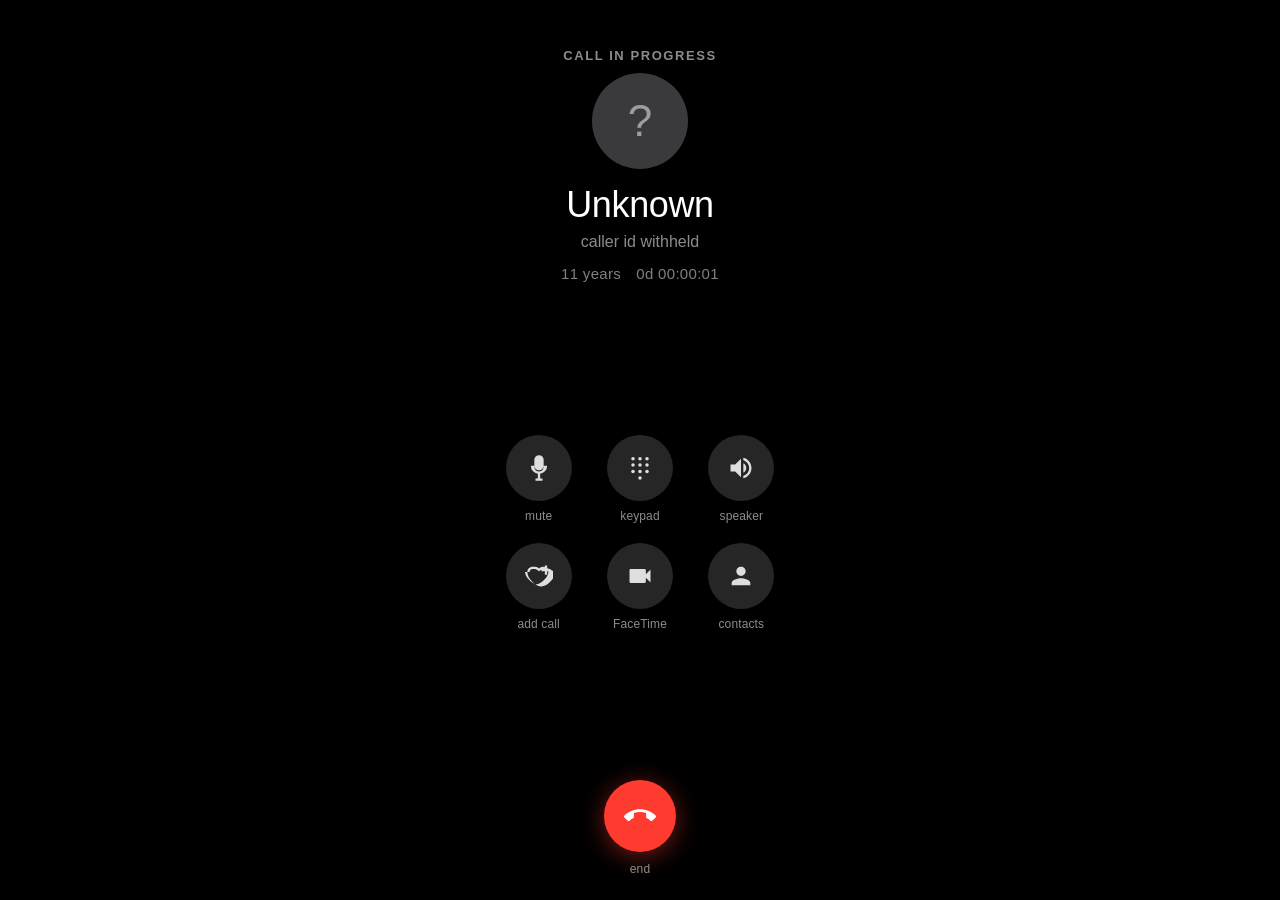
==== call/index.html @ 982d315a "add /call prop screen + /film showcase page Co-Authored-By: Claude Sonnet 4.6 <noreply@anthropic.com" ====
<!DOCTYPE html>
<html lang="en">
<head>
  <meta charset="UTF-8">
  <meta name="viewport" content="width=device-width, initial-scale=1.0, viewport-fit=cover">
  <meta name="apple-mobile-web-app-capable" content="yes">
  <meta name="apple-mobile-web-app-status-bar-style" content="black-translucent">
  <meta name="theme-color" content="#000000">
  <title>Call in Progress</title>
  <style>
    *, *::before, *::after { box-sizing: border-box; margin: 0; padding: 0; }

    :root {
      --btn-dim: rgba(255,255,255,0.15);
      --btn-label: rgba(255,255,255,0.55);
    }

    html, body {
      height: 100%;
      background: #000;
      color: #fff;
      font-family: -apple-system, BlinkMacSystemFont, "SF Pro Display", "Helvetica Neue", sans-serif;
      -webkit-font-smoothing: antialiased;
    }

    body {
      min-height: 100dvh;
      display: flex;
      flex-direction: column;
      align-items: center;
      justify-content: space-between;
      padding-top: max(env(safe-area-inset-top), 48px);
      padding-bottom: max(env(safe-area-inset-bottom), 24px);
      padding-left: env(safe-area-inset-left, 0px);
      padding-right: env(safe-area-inset-right, 0px);
      cursor: default;
      user-select: none;
      -webkit-user-select: none;
    }

    /* ── Caller block ── */
    .caller {
      display: flex;
      flex-direction: column;
      align-items: center;
      gap: 6px;
      text-align: center;
      padding: 0 24px;
    }

    .status-label {
      font-size: 13px;
      font-weight: 600;
      letter-spacing: 0.12em;
      text-transform: uppercase;
      color: rgba(255,255,255,0.55);
      margin-bottom: 4px;
      transition: color 0.4s;
    }

    .avatar {
      width: 96px;
      height: 96px;
      border-radius: 50%;
      background: #3a3a3c;
      display: flex;
      align-items: center;
      justify-content: center;
      font-size: 44px;
      font-weight: 300;
      color: rgba(255,255,255,0.5);
      margin-bottom: 10px;
      transition: opacity 0.4s;
    }

    .caller-name {
      font-size: 36px;
      font-weight: 300;
      letter-spacing: -0.01em;
      line-height: 1.1;
    }

    .caller-sub {
      font-size: 16px;
      color: rgba(255,255,255,0.55);
      font-weight: 400;
      margin-top: 2px;
    }

    .duration {
      font-size: 15px;
      color: rgba(255,255,255,0.5);
      font-variant-numeric: tabular-nums;
      font-feature-settings: "tnum";
      margin-top: 8px;
      letter-spacing: 0.02em;
      min-height: 22px;
    }

    /* ── Button grid ── */
    .btn-grid {
      display: grid;
      grid-template-columns: repeat(3, 1fr);
      gap: 20px 12px;
      width: 100%;
      max-width: 340px;
      padding: 0 24px;
      transition: opacity 0.4s;
    }

    .call-btn {
      display: flex;
      flex-direction: column;
      align-items: center;
      gap: 8px;
      background: none;
      border: none;
      color: inherit;
      cursor: default;
      -webkit-tap-highlight-color: transparent;
    }

    .call-btn .icon-wrap {
      width: 66px;
      height: 66px;
      border-radius: 50%;
      background: var(--btn-dim);
      display: flex;
      align-items: center;
      justify-content: center;
    }

    .call-btn svg {
      width: 28px;
      height: 28px;
      fill: #fff;
      opacity: 0.85;
    }

    .call-btn .btn-label {
      font-size: 12px;
      color: var(--btn-label);
      font-weight: 400;
      letter-spacing: 0.01em;
    }

    /* ── End/Answer button ── */
    .end-btn-wrap {
      display: flex;
      flex-direction: column;
      align-items: center;
      gap: 10px;
    }

    .end-btn {
      width: 72px;
      height: 72px;
      border-radius: 50%;
      background: #ff3b30;
      border: none;
      display: flex;
      align-items: center;
      justify-content: center;
      cursor: pointer;
      -webkit-tap-highlight-color: transparent;
      transition: background 0.35s, transform 0.1s;
      box-shadow: 0 4px 24px rgba(255, 59, 48, 0.45);
    }

    .end-btn:active { transform: scale(0.93); }

    .end-btn svg {
      width: 32px;
      height: 32px;
      fill: #fff;
    }

    .end-btn-label {
      font-size: 12px;
      color: var(--btn-label);
      letter-spacing: 0.01em;
    }

    /* ── Ended state ── */
    body.ended .avatar { opacity: 0.35; }
    body.ended .btn-grid { opacity: 0; pointer-events: none; }
    body.ended .end-btn { background: #34c759; box-shadow: 0 4px 24px rgba(52,199,89,0.45); }
  </style>
</head>
<body>

  <!-- Caller info -->
  <div class="caller">
    <div class="status-label" id="statusLabel">CALL IN PROGRESS</div>
    <div class="avatar">?</div>
    <div class="caller-name">Unknown</div>
    <div class="caller-sub">caller id withheld</div>
    <div class="duration" id="duration"></div>
  </div>

  <!-- Button grid -->
  <div class="btn-grid">

    <!-- Mute -->
    <button class="call-btn" tabindex="-1">
      <div class="icon-wrap">
        <svg viewBox="0 0 24 24" xmlns="http://www.w3.org/2000/svg">
          <path d="M12 1a4 4 0 0 1 4 4v6a4 4 0 0 1-8 0V5a4 4 0 0 1 4-4zm-6 9a6 6 0 0 0 12 0h-2a4 4 0 0 1-8 0H6zm5 6.93V21H9v2h6v-2h-2v-4.07A7 7 0 0 0 19 10h-2a5 5 0 0 1-10 0H5a7 7 0 0 0 6 6.93z"/>
        </svg>
      </div>
      <span class="btn-label">mute</span>
    </button>

    <!-- Keypad -->
    <button class="call-btn" tabindex="-1">
      <div class="icon-wrap">
        <svg viewBox="0 0 24 24" xmlns="http://www.w3.org/2000/svg">
          <circle cx="6" cy="4" r="1.5"/><circle cx="12" cy="4" r="1.5"/><circle cx="18" cy="4" r="1.5"/>
          <circle cx="6" cy="9.5" r="1.5"/><circle cx="12" cy="9.5" r="1.5"/><circle cx="18" cy="9.5" r="1.5"/>
          <circle cx="6" cy="15" r="1.5"/><circle cx="12" cy="15" r="1.5"/><circle cx="18" cy="15" r="1.5"/>
          <circle cx="12" cy="20.5" r="1.5"/>
        </svg>
      </div>
      <span class="btn-label">keypad</span>
    </button>

    <!-- Speaker -->
    <button class="call-btn" tabindex="-1">
      <div class="icon-wrap">
        <svg viewBox="0 0 24 24" xmlns="http://www.w3.org/2000/svg">
          <path d="M3 9v6h4l5 5V4L7 9H3zm13.5 3A4.5 4.5 0 0 0 14 7.97v8.05c1.48-.73 2.5-2.25 2.5-4.02zM14 3.23v2.06c2.89.86 5 3.54 5 6.71s-2.11 5.85-5 6.71v2.06c4.01-.91 7-4.49 7-8.77s-2.99-7.86-7-8.77z"/>
        </svg>
      </div>
      <span class="btn-label">speaker</span>
    </button>

    <!-- Add call -->
    <button class="call-btn" tabindex="-1">
      <div class="icon-wrap">
        <svg viewBox="0 0 24 24" xmlns="http://www.w3.org/2000/svg">
          <path d="M19 3h-2v3h-3v2h3v3h2V8h3V6h-3V3zM6.5 4C4 4 2 6 2 8.5c0 5.79 7.5 12.5 12 12.5s12-6.71 12-12.5C20 6 18 4 15.5 4c-.94 0-1.95.4-2.79 1.03l-.71.53-.71-.53C10.45 4.4 9.44 4 8.5 4H6.5zm-2.5 4.5C4 7.12 5.12 6 6.5 6h2c.5 0 1.09.22 1.68.63l1.82 1.36 1.82-1.36C14.41 6.22 15 6 15.5 6H17.5C18.88 6 20 7.12 20 8.5c0 4.5-6.5 10.5-10 10.5S0 13 0 8.5z"/>
        </svg>
      </div>
      <span class="btn-label">add call</span>
    </button>

    <!-- FaceTime -->
    <button class="call-btn" tabindex="-1">
      <div class="icon-wrap">
        <svg viewBox="0 0 24 24" xmlns="http://www.w3.org/2000/svg">
          <path d="M17 10.5V7c0-.55-.45-1-1-1H4c-.55 0-1 .45-1 1v10c0 .55.45 1 1 1h12c.55 0 1-.45 1-1v-3.5l4 4v-11l-4 4z"/>
        </svg>
      </div>
      <span class="btn-label">FaceTime</span>
    </button>

    <!-- Contacts -->
    <button class="call-btn" tabindex="-1">
      <div class="icon-wrap">
        <svg viewBox="0 0 24 24" xmlns="http://www.w3.org/2000/svg">
          <path d="M12 12c2.21 0 4-1.79 4-4s-1.79-4-4-4-4 1.79-4 4 1.79 4 4 4zm0 2c-2.67 0-8 1.34-8 4v2h16v-2c0-2.66-5.33-4-8-4z"/>
        </svg>
      </div>
      <span class="btn-label">contacts</span>
    </button>

  </div>

  <!-- End call -->
  <div class="end-btn-wrap">
    <button class="end-btn" id="endBtn" aria-label="End call">
      <!-- Phone hang-up icon -->
      <svg viewBox="0 0 24 24" xmlns="http://www.w3.org/2000/svg">
        <path d="M12 9c-1.6 0-3.15.25-4.6.72v3.1c0 .39-.23.74-.56.9-.98.49-1.87 1.12-2.66 1.85-.18.18-.43.28-.69.28-.27 0-.52-.11-.7-.29L.29 13.08a.99.99 0 0 1-.29-.7c0-.28.11-.53.29-.71C3.34 8.78 7.46 7 12 7s8.66 1.78 11.71 4.67c.18.18.29.43.29.71 0 .27-.11.52-.29.7l-2.5 2.48c-.18.18-.43.29-.7.29-.26 0-.51-.1-.69-.28a11.27 11.27 0 0 0-2.67-1.85.996.996 0 0 1-.56-.9v-3.1C15.15 9.25 13.6 9 12 9z"/>
      </svg>
    </button>
    <span class="end-btn-label" id="endLabel">end</span>
  </div>

<script>
  const BASE_SECONDS = Math.round(11 * 365.25 * 24 * 3600);
  const el = document.getElementById('duration');
  const statusLabel = document.getElementById('statusLabel');
  const endBtn = document.getElementById('endBtn');
  const endLabel = document.getElementById('endLabel');
  const body = document.body;

  let elapsed = 0;
  let timer = null;
  let ended = false;

  function pad(n) { return String(n).padStart(2, '0'); }

  function format(totalSec) {
    const years = 11;
    const remaining = totalSec - Math.round(11 * 365.25 * 24 * 3600);
    // remaining days from the 11-year mark
    const extraDays = Math.floor(remaining / 86400);
    const r = remaining % 86400;
    const h = Math.floor(r / 3600);
    const m = Math.floor((r % 3600) / 60);
    const s = r % 60;
    return `${years} years ${extraDays}d ${pad(h)}:${pad(m)}:${pad(s)}`;
  }

  function tick() {
    elapsed++;
    el.textContent = format(BASE_SECONDS + elapsed);
  }

  function startCall() {
    ended = false;
    elapsed = 0;
    body.classList.remove('ended');
    statusLabel.textContent = 'CALL IN PROGRESS';
    endLabel.textContent = 'end';
    el.textContent = format(BASE_SECONDS);
    timer = setInterval(tick, 1000);
  }

  function endCall() {
    ended = true;
    clearInterval(timer);
    timer = null;
    body.classList.add('ended');
    statusLabel.textContent = 'CALL ENDED';
    endLabel.textContent = 'call back';
    el.textContent = 'Duration: 11 years';
  }

  endBtn.addEventListener('click', function(e) {
    e.stopPropagation();
    if (!ended) endCall();
  });

  body.addEventListener('click', function() {
    if (ended) startCall();
  });

  // Prevent any default touch behaviors from interfering
  document.addEventListener('touchmove', function(e) { e.preventDefault(); }, { passive: false });

  startCall();
</script>
</body>
</html>
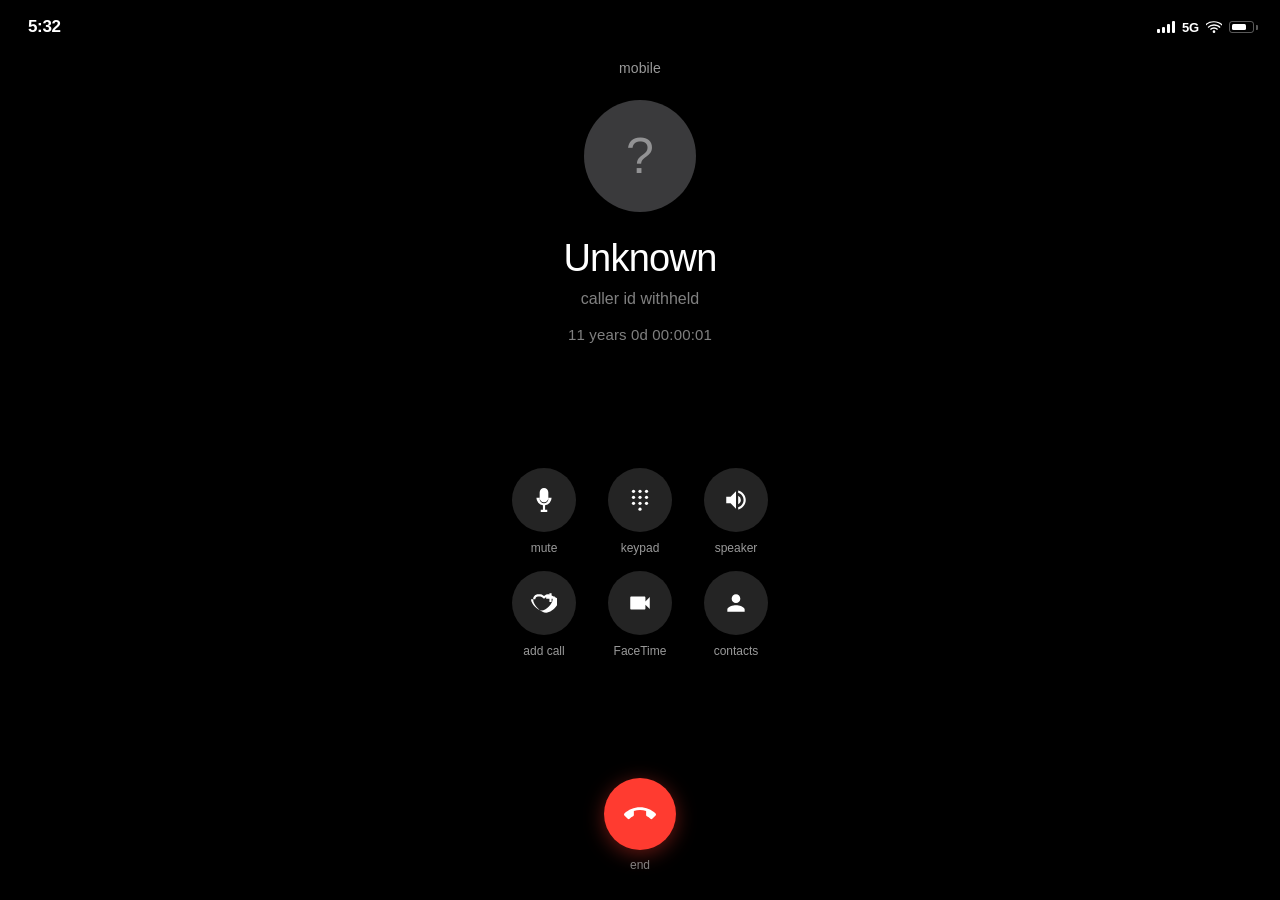
==== commit ac6bdefb: "call: add fake iOS status bar (time, signal, battery, 5G) Co-Authored-By: Claude Sonnet 4.6 <noreply" ====
--- a/call/index.html
+++ b/call/index.html
@@ -10,32 +10,131 @@
   <style>
     *, *::before, *::after { box-sizing: border-box; margin: 0; padding: 0; }
 
-    :root {
-      --btn-dim: rgba(255,255,255,0.15);
-      --btn-label: rgba(255,255,255,0.55);
-    }
-
     html, body {
       height: 100%;
       background: #000;
       color: #fff;
       font-family: -apple-system, BlinkMacSystemFont, "SF Pro Display", "Helvetica Neue", sans-serif;
       -webkit-font-smoothing: antialiased;
+      overflow: hidden;
     }
 
     body {
       min-height: 100dvh;
       display: flex;
       flex-direction: column;
+    }
+
+    /* ── Status bar ── */
+    .status-bar {
+      display: flex;
       align-items: center;
       justify-content: space-between;
-      padding-top: max(env(safe-area-inset-top), 48px);
-      padding-bottom: max(env(safe-area-inset-bottom), 24px);
-      padding-left: env(safe-area-inset-left, 0px);
-      padding-right: env(safe-area-inset-right, 0px);
-      cursor: default;
-      user-select: none;
-      -webkit-user-select: none;
+      padding-top: max(env(safe-area-inset-top), 14px);
+      padding-left: 28px;
+      padding-right: 22px;
+      padding-bottom: 0;
+      height: calc(max(env(safe-area-inset-top), 14px) + 26px);
+      flex-shrink: 0;
+      position: relative;
+      z-index: 10;
+    }
+
+    .sb-time {
+      font-size: 17px;
+      font-weight: 600;
+      letter-spacing: -0.02em;
+      font-variant-numeric: tabular-nums;
+      min-width: 48px;
+    }
+
+    /* Dynamic island */
+    .dynamic-island {
+      position: absolute;
+      top: max(env(safe-area-inset-top), 14px);
+      left: 50%;
+      transform: translate(-50%, 0);
+      width: 120px;
+      height: 34px;
+      background: #000;
+      border-radius: 999px;
+      z-index: 20;
+    }
+
+    .sb-right {
+      display: flex;
+      align-items: center;
+      gap: 7px;
+    }
+
+    /* Signal bars */
+    .signal {
+      display: flex;
+      align-items: flex-end;
+      gap: 2px;
+      height: 12px;
+    }
+    .signal span {
+      display: block;
+      width: 3px;
+      background: #fff;
+      border-radius: 1px;
+    }
+    .signal span:nth-child(1) { height: 4px; }
+    .signal span:nth-child(2) { height: 6px; }
+    .signal span:nth-child(3) { height: 9px; }
+    .signal span:nth-child(4) { height: 12px; }
+
+    .sb-5g {
+      font-size: 13px;
+      font-weight: 600;
+      letter-spacing: -0.01em;
+    }
+
+    /* WiFi */
+    .wifi svg {
+      display: block;
+      width: 16px;
+      height: 12px;
+      fill: #fff;
+    }
+
+    /* Battery */
+    .battery {
+      display: flex;
+      align-items: center;
+      gap: 2px;
+    }
+    .battery-body {
+      width: 25px;
+      height: 12px;
+      border: 1.5px solid rgba(255,255,255,0.35);
+      border-radius: 3px;
+      padding: 2px;
+      position: relative;
+    }
+    .battery-fill {
+      height: 100%;
+      width: 72%;
+      background: #fff;
+      border-radius: 1.5px;
+    }
+    .battery-tip {
+      width: 2px;
+      height: 5px;
+      background: rgba(255,255,255,0.35);
+      border-radius: 0 1px 1px 0;
+    }
+
+    /* ── Main content ── */
+    .content {
+      flex: 1;
+      display: flex;
+      flex-direction: column;
+      align-items: center;
+      justify-content: space-between;
+      padding-bottom: max(env(safe-area-inset-bottom), 28px);
+      padding-top: 20px;
     }
 
     /* ── Caller block ── */
@@ -43,46 +142,45 @@
       display: flex;
       flex-direction: column;
       align-items: center;
-      gap: 6px;
+      gap: 8px;
       text-align: center;
       padding: 0 24px;
     }
 
     .status-label {
-      font-size: 13px;
-      font-weight: 600;
-      letter-spacing: 0.12em;
-      text-transform: uppercase;
-      color: rgba(255,255,255,0.55);
-      margin-bottom: 4px;
+      font-size: 14px;
+      font-weight: 400;
+      color: rgba(255,255,255,0.6);
+      letter-spacing: 0.01em;
+      margin-bottom: 16px;
       transition: color 0.4s;
     }
 
     .avatar {
-      width: 96px;
-      height: 96px;
+      width: 112px;
+      height: 112px;
       border-radius: 50%;
       background: #3a3a3c;
       display: flex;
       align-items: center;
       justify-content: center;
-      font-size: 44px;
+      font-size: 50px;
       font-weight: 300;
-      color: rgba(255,255,255,0.5);
-      margin-bottom: 10px;
+      color: rgba(255,255,255,0.45);
+      margin-bottom: 18px;
       transition: opacity 0.4s;
     }
 
     .caller-name {
-      font-size: 36px;
+      font-size: 38px;
       font-weight: 300;
-      letter-spacing: -0.01em;
+      letter-spacing: -0.02em;
       line-height: 1.1;
     }
 
     .caller-sub {
       font-size: 16px;
-      color: rgba(255,255,255,0.55);
+      color: rgba(255,255,255,0.5);
       font-weight: 400;
       margin-top: 2px;
     }
@@ -92,8 +190,8 @@
       color: rgba(255,255,255,0.5);
       font-variant-numeric: tabular-nums;
       font-feature-settings: "tnum";
-      margin-top: 8px;
-      letter-spacing: 0.02em;
+      margin-top: 10px;
+      letter-spacing: 0.01em;
       min-height: 22px;
     }
 
@@ -101,10 +199,10 @@
     .btn-grid {
       display: grid;
       grid-template-columns: repeat(3, 1fr);
-      gap: 20px 12px;
+      gap: 16px 8px;
       width: 100%;
-      max-width: 340px;
-      padding: 0 24px;
+      max-width: 320px;
+      padding: 0 20px;
       transition: opacity 0.4s;
     }
 
@@ -112,44 +210,41 @@
       display: flex;
       flex-direction: column;
       align-items: center;
-      gap: 8px;
+      gap: 9px;
       background: none;
       border: none;
       color: inherit;
-      cursor: default;
       -webkit-tap-highlight-color: transparent;
     }
 
     .call-btn .icon-wrap {
-      width: 66px;
-      height: 66px;
+      width: 64px;
+      height: 64px;
       border-radius: 50%;
-      background: var(--btn-dim);
+      background: rgba(255,255,255,0.14);
       display: flex;
       align-items: center;
       justify-content: center;
     }
 
     .call-btn svg {
-      width: 28px;
-      height: 28px;
+      width: 26px;
+      height: 26px;
       fill: #fff;
-      opacity: 0.85;
     }
 
     .call-btn .btn-label {
       font-size: 12px;
-      color: var(--btn-label);
+      color: rgba(255,255,255,0.6);
       font-weight: 400;
-      letter-spacing: 0.01em;
-    }
-
-    /* ── End/Answer button ── */
-    .end-btn-wrap {
+    }
+
+    /* ── End button ── */
+    .end-row {
       display: flex;
       flex-direction: column;
       align-items: center;
-      gap: 10px;
+      gap: 8px;
     }
 
     .end-btn {
@@ -163,11 +258,10 @@
       justify-content: center;
       cursor: pointer;
       -webkit-tap-highlight-color: transparent;
-      transition: background 0.35s, transform 0.1s;
-      box-shadow: 0 4px 24px rgba(255, 59, 48, 0.45);
-    }
-
-    .end-btn:active { transform: scale(0.93); }
+      transition: background 0.35s, transform 0.12s;
+      box-shadow: 0 4px 20px rgba(255,59,48,0.4);
+    }
+    .end-btn:active { transform: scale(0.91); }
 
     .end-btn svg {
       width: 32px;
@@ -175,171 +269,161 @@
       fill: #fff;
     }
 
-    .end-btn-label {
+    .end-label {
       font-size: 12px;
-      color: var(--btn-label);
-      letter-spacing: 0.01em;
+      color: rgba(255,255,255,0.5);
     }
 
     /* ── Ended state ── */
-    body.ended .avatar { opacity: 0.35; }
+    body.ended .avatar { opacity: 0.3; }
     body.ended .btn-grid { opacity: 0; pointer-events: none; }
-    body.ended .end-btn { background: #34c759; box-shadow: 0 4px 24px rgba(52,199,89,0.45); }
+    body.ended .end-btn { background: #34c759; box-shadow: 0 4px 20px rgba(52,199,89,0.4); }
   </style>
 </head>
 <body>
 
-  <!-- Caller info -->
-  <div class="caller">
-    <div class="status-label" id="statusLabel">CALL IN PROGRESS</div>
-    <div class="avatar">?</div>
-    <div class="caller-name">Unknown</div>
-    <div class="caller-sub">caller id withheld</div>
-    <div class="duration" id="duration"></div>
-  </div>
-
-  <!-- Button grid -->
-  <div class="btn-grid">
-
-    <!-- Mute -->
-    <button class="call-btn" tabindex="-1">
-      <div class="icon-wrap">
-        <svg viewBox="0 0 24 24" xmlns="http://www.w3.org/2000/svg">
-          <path d="M12 1a4 4 0 0 1 4 4v6a4 4 0 0 1-8 0V5a4 4 0 0 1 4-4zm-6 9a6 6 0 0 0 12 0h-2a4 4 0 0 1-8 0H6zm5 6.93V21H9v2h6v-2h-2v-4.07A7 7 0 0 0 19 10h-2a5 5 0 0 1-10 0H5a7 7 0 0 0 6 6.93z"/>
+  <!-- Status bar -->
+  <div class="status-bar">
+    <span class="sb-time" id="sbTime"></span>
+    <div class="dynamic-island"></div>
+    <div class="sb-right">
+      <div class="signal">
+        <span></span><span></span><span></span><span></span>
+      </div>
+      <span class="sb-5g">5G</span>
+      <div class="wifi">
+        <svg viewBox="0 0 24 17" xmlns="http://www.w3.org/2000/svg">
+          <path d="M12 13.5a2 2 0 1 1 0 4 2 2 0 0 1 0-4zm0-4.5a8.5 8.5 0 0 1 6.1 2.57l-1.42 1.42A6.5 6.5 0 0 0 12 11a6.5 6.5 0 0 0-4.68 1.99L5.9 11.57A8.5 8.5 0 0 1 12 9zm0-4.5c3.87 0 7.36 1.57 9.9 4.1L20.48 10A11.5 11.5 0 0 0 12 6.5c-3.18 0-6.06 1.29-8.15 3.37L2.44 8.46A13.5 13.5 0 0 1 12 4.5zm0-4.5C17.52 0 22.5 2.24 26.07 5.86L24.65 7.3A17.5 17.5 0 0 0 12 1.5a17.5 17.5 0 0 0-12.4 5.13L-1.83 5.19A19.5 19.5 0 0 1 12 0z"/>
         </svg>
       </div>
-      <span class="btn-label">mute</span>
-    </button>
-
-    <!-- Keypad -->
-    <button class="call-btn" tabindex="-1">
-      <div class="icon-wrap">
-        <svg viewBox="0 0 24 24" xmlns="http://www.w3.org/2000/svg">
-          <circle cx="6" cy="4" r="1.5"/><circle cx="12" cy="4" r="1.5"/><circle cx="18" cy="4" r="1.5"/>
-          <circle cx="6" cy="9.5" r="1.5"/><circle cx="12" cy="9.5" r="1.5"/><circle cx="18" cy="9.5" r="1.5"/>
-          <circle cx="6" cy="15" r="1.5"/><circle cx="12" cy="15" r="1.5"/><circle cx="18" cy="15" r="1.5"/>
-          <circle cx="12" cy="20.5" r="1.5"/>
-        </svg>
+      <div class="battery">
+        <div class="battery-body"><div class="battery-fill"></div></div>
+        <div class="battery-tip"></div>
       </div>
-      <span class="btn-label">keypad</span>
-    </button>
-
-    <!-- Speaker -->
-    <button class="call-btn" tabindex="-1">
-      <div class="icon-wrap">
-        <svg viewBox="0 0 24 24" xmlns="http://www.w3.org/2000/svg">
-          <path d="M3 9v6h4l5 5V4L7 9H3zm13.5 3A4.5 4.5 0 0 0 14 7.97v8.05c1.48-.73 2.5-2.25 2.5-4.02zM14 3.23v2.06c2.89.86 5 3.54 5 6.71s-2.11 5.85-5 6.71v2.06c4.01-.91 7-4.49 7-8.77s-2.99-7.86-7-8.77z"/>
-        </svg>
-      </div>
-      <span class="btn-label">speaker</span>
-    </button>
-
-    <!-- Add call -->
-    <button class="call-btn" tabindex="-1">
-      <div class="icon-wrap">
-        <svg viewBox="0 0 24 24" xmlns="http://www.w3.org/2000/svg">
-          <path d="M19 3h-2v3h-3v2h3v3h2V8h3V6h-3V3zM6.5 4C4 4 2 6 2 8.5c0 5.79 7.5 12.5 12 12.5s12-6.71 12-12.5C20 6 18 4 15.5 4c-.94 0-1.95.4-2.79 1.03l-.71.53-.71-.53C10.45 4.4 9.44 4 8.5 4H6.5zm-2.5 4.5C4 7.12 5.12 6 6.5 6h2c.5 0 1.09.22 1.68.63l1.82 1.36 1.82-1.36C14.41 6.22 15 6 15.5 6H17.5C18.88 6 20 7.12 20 8.5c0 4.5-6.5 10.5-10 10.5S0 13 0 8.5z"/>
-        </svg>
-      </div>
-      <span class="btn-label">add call</span>
-    </button>
-
-    <!-- FaceTime -->
-    <button class="call-btn" tabindex="-1">
-      <div class="icon-wrap">
-        <svg viewBox="0 0 24 24" xmlns="http://www.w3.org/2000/svg">
-          <path d="M17 10.5V7c0-.55-.45-1-1-1H4c-.55 0-1 .45-1 1v10c0 .55.45 1 1 1h12c.55 0 1-.45 1-1v-3.5l4 4v-11l-4 4z"/>
-        </svg>
-      </div>
-      <span class="btn-label">FaceTime</span>
-    </button>
-
-    <!-- Contacts -->
-    <button class="call-btn" tabindex="-1">
-      <div class="icon-wrap">
-        <svg viewBox="0 0 24 24" xmlns="http://www.w3.org/2000/svg">
-          <path d="M12 12c2.21 0 4-1.79 4-4s-1.79-4-4-4-4 1.79-4 4 1.79 4 4 4zm0 2c-2.67 0-8 1.34-8 4v2h16v-2c0-2.66-5.33-4-8-4z"/>
-        </svg>
-      </div>
-      <span class="btn-label">contacts</span>
-    </button>
-
+    </div>
   </div>
 
-  <!-- End call -->
-  <div class="end-btn-wrap">
-    <button class="end-btn" id="endBtn" aria-label="End call">
-      <!-- Phone hang-up icon -->
-      <svg viewBox="0 0 24 24" xmlns="http://www.w3.org/2000/svg">
-        <path d="M12 9c-1.6 0-3.15.25-4.6.72v3.1c0 .39-.23.74-.56.9-.98.49-1.87 1.12-2.66 1.85-.18.18-.43.28-.69.28-.27 0-.52-.11-.7-.29L.29 13.08a.99.99 0 0 1-.29-.7c0-.28.11-.53.29-.71C3.34 8.78 7.46 7 12 7s8.66 1.78 11.71 4.67c.18.18.29.43.29.71 0 .27-.11.52-.29.7l-2.5 2.48c-.18.18-.43.29-.7.29-.26 0-.51-.1-.69-.28a11.27 11.27 0 0 0-2.67-1.85.996.996 0 0 1-.56-.9v-3.1C15.15 9.25 13.6 9 12 9z"/>
-      </svg>
-    </button>
-    <span class="end-btn-label" id="endLabel">end</span>
+  <!-- Content -->
+  <div class="content">
+
+    <div class="caller">
+      <div class="status-label" id="statusLabel">mobile</div>
+      <div class="avatar">?</div>
+      <div class="caller-name">Unknown</div>
+      <div class="caller-sub">caller id withheld</div>
+      <div class="duration" id="duration"></div>
+    </div>
+
+    <div class="btn-grid">
+      <!-- Mute -->
+      <button class="call-btn" tabindex="-1">
+        <div class="icon-wrap">
+          <svg viewBox="0 0 24 24"><path d="M12 1a4 4 0 0 1 4 4v6a4 4 0 0 1-8 0V5a4 4 0 0 1 4-4zm-6 9a6 6 0 0 0 12 0h-2a4 4 0 0 1-8 0H6zm5 6.93V21H9v2h6v-2h-2v-4.07A7 7 0 0 0 19 10h-2a5 5 0 0 1-10 0H5a7 7 0 0 0 6 6.93z"/></svg>
+        </div>
+        <span class="btn-label">mute</span>
+      </button>
+      <!-- Keypad -->
+      <button class="call-btn" tabindex="-1">
+        <div class="icon-wrap">
+          <svg viewBox="0 0 24 24"><circle cx="6" cy="4" r="1.5"/><circle cx="12" cy="4" r="1.5"/><circle cx="18" cy="4" r="1.5"/><circle cx="6" cy="9.5" r="1.5"/><circle cx="12" cy="9.5" r="1.5"/><circle cx="18" cy="9.5" r="1.5"/><circle cx="6" cy="15" r="1.5"/><circle cx="12" cy="15" r="1.5"/><circle cx="18" cy="15" r="1.5"/><circle cx="12" cy="20.5" r="1.5"/></svg>
+        </div>
+        <span class="btn-label">keypad</span>
+      </button>
+      <!-- Speaker -->
+      <button class="call-btn" tabindex="-1">
+        <div class="icon-wrap">
+          <svg viewBox="0 0 24 24"><path d="M3 9v6h4l5 5V4L7 9H3zm13.5 3A4.5 4.5 0 0 0 14 7.97v8.05c1.48-.73 2.5-2.25 2.5-4.02zM14 3.23v2.06c2.89.86 5 3.54 5 6.71s-2.11 5.85-5 6.71v2.06c4.01-.91 7-4.49 7-8.77s-2.99-7.86-7-8.77z"/></svg>
+        </div>
+        <span class="btn-label">speaker</span>
+      </button>
+      <!-- Add call -->
+      <button class="call-btn" tabindex="-1">
+        <div class="icon-wrap">
+          <svg viewBox="0 0 24 24"><path d="M19 3h-2v3h-3v2h3v3h2V8h3V6h-3V3zM6.5 4C4 4 2 6 2 8.5c0 5.79 7.5 12.5 12 12.5s12-6.71 12-12.5C20 6 18 4 15.5 4c-.94 0-1.95.4-2.79 1.03l-.71.53-.71-.53C10.45 4.4 9.44 4 8.5 4H6.5zm-2.5 4.5C4 7.12 5.12 6 6.5 6h2c.5 0 1.09.22 1.68.63l1.82 1.36 1.82-1.36C14.41 6.22 15 6 15.5 6H17.5C18.88 6 20 7.12 20 8.5c0 4.5-6.5 10.5-10 10.5S0 13 0 8.5z"/></svg>
+        </div>
+        <span class="btn-label">add call</span>
+      </button>
+      <!-- FaceTime -->
+      <button class="call-btn" tabindex="-1">
+        <div class="icon-wrap">
+          <svg viewBox="0 0 24 24"><path d="M17 10.5V7c0-.55-.45-1-1-1H4c-.55 0-1 .45-1 1v10c0 .55.45 1 1 1h12c.55 0 1-.45 1-1v-3.5l4 4v-11l-4 4z"/></svg>
+        </div>
+        <span class="btn-label">FaceTime</span>
+      </button>
+      <!-- Contacts -->
+      <button class="call-btn" tabindex="-1">
+        <div class="icon-wrap">
+          <svg viewBox="0 0 24 24"><path d="M12 12c2.21 0 4-1.79 4-4s-1.79-4-4-4-4 1.79-4 4 1.79 4 4 4zm0 2c-2.67 0-8 1.34-8 4v2h16v-2c0-2.66-5.33-4-8-4z"/></svg>
+        </div>
+        <span class="btn-label">contacts</span>
+      </button>
+    </div>
+
+    <div class="end-row">
+      <button class="end-btn" id="endBtn" aria-label="End call">
+        <svg viewBox="0 0 24 24"><path d="M12 9c-1.6 0-3.15.25-4.6.72v3.1c0 .39-.23.74-.56.9-.98.49-1.87 1.12-2.66 1.85-.18.18-.43.28-.69.28-.27 0-.52-.11-.7-.29L.29 13.08a.99.99 0 0 1-.29-.7c0-.28.11-.53.29-.71C3.34 8.78 7.46 7 12 7s8.66 1.78 11.71 4.67c.18.18.29.43.29.71 0 .27-.11.52-.29.7l-2.5 2.48c-.18.18-.43.29-.7.29-.26 0-.51-.1-.69-.28a11.27 11.27 0 0 0-2.67-1.85.996.996 0 0 1-.56-.9v-3.1C15.15 9.25 13.6 9 12 9z"/></svg>
+      </button>
+      <span class="end-label" id="endLabel">end</span>
+    </div>
+
   </div>
 
 <script>
   const BASE_SECONDS = Math.round(11 * 365.25 * 24 * 3600);
-  const el = document.getElementById('duration');
+  const durationEl  = document.getElementById('duration');
   const statusLabel = document.getElementById('statusLabel');
-  const endBtn = document.getElementById('endBtn');
-  const endLabel = document.getElementById('endLabel');
-  const body = document.body;
-
-  let elapsed = 0;
-  let timer = null;
-  let ended = false;
+  const endBtn      = document.getElementById('endBtn');
+  const endLabel    = document.getElementById('endLabel');
+  const sbTime      = document.getElementById('sbTime');
+  const body        = document.body;
+
+  let elapsed = 0, timer = null, clockTimer = null, ended = false;
 
   function pad(n) { return String(n).padStart(2, '0'); }
 
-  function format(totalSec) {
-    const years = 11;
-    const remaining = totalSec - Math.round(11 * 365.25 * 24 * 3600);
-    // remaining days from the 11-year mark
-    const extraDays = Math.floor(remaining / 86400);
-    const r = remaining % 86400;
-    const h = Math.floor(r / 3600);
-    const m = Math.floor((r % 3600) / 60);
-    const s = r % 60;
-    return `${years} years ${extraDays}d ${pad(h)}:${pad(m)}:${pad(s)}`;
+  function formatDuration(totalSec) {
+    const extra = totalSec - BASE_SECONDS;
+    const days  = Math.floor(extra / 86400);
+    const r     = extra % 86400;
+    return `11 years  ${days}d ${pad(Math.floor(r/3600))}:${pad(Math.floor((r%3600)/60))}:${pad(r%60)}`;
+  }
+
+  function updateClock() {
+    const now = new Date();
+    let h = now.getHours(), m = now.getMinutes();
+    sbTime.textContent = `${h}:${pad(m)}`;
   }
 
   function tick() {
     elapsed++;
-    el.textContent = format(BASE_SECONDS + elapsed);
+    durationEl.textContent = formatDuration(BASE_SECONDS + elapsed);
   }
 
   function startCall() {
-    ended = false;
-    elapsed = 0;
+    ended = false; elapsed = 0;
     body.classList.remove('ended');
-    statusLabel.textContent = 'CALL IN PROGRESS';
+    statusLabel.textContent = 'mobile';
     endLabel.textContent = 'end';
-    el.textContent = format(BASE_SECONDS);
+    durationEl.textContent = formatDuration(BASE_SECONDS);
     timer = setInterval(tick, 1000);
   }
 
   function endCall() {
     ended = true;
-    clearInterval(timer);
-    timer = null;
+    clearInterval(timer); timer = null;
     body.classList.add('ended');
-    statusLabel.textContent = 'CALL ENDED';
+    statusLabel.textContent = 'call ended';
     endLabel.textContent = 'call back';
-    el.textContent = 'Duration: 11 years';
+    durationEl.textContent = 'Duration: 11 years';
   }
 
-  endBtn.addEventListener('click', function(e) {
-    e.stopPropagation();
-    if (!ended) endCall();
-  });
-
-  body.addEventListener('click', function() {
-    if (ended) startCall();
-  });
-
-  // Prevent any default touch behaviors from interfering
-  document.addEventListener('touchmove', function(e) { e.preventDefault(); }, { passive: false });
-
+  endBtn.addEventListener('click', e => { e.stopPropagation(); if (!ended) endCall(); });
+  body.addEventListener('click', () => { if (ended) startCall(); });
+
+  document.addEventListener('touchmove', e => e.preventDefault(), { passive: false });
+
+  updateClock();
+  clockTimer = setInterval(updateClock, 10000);
   startCall();
 </script>
 </body>
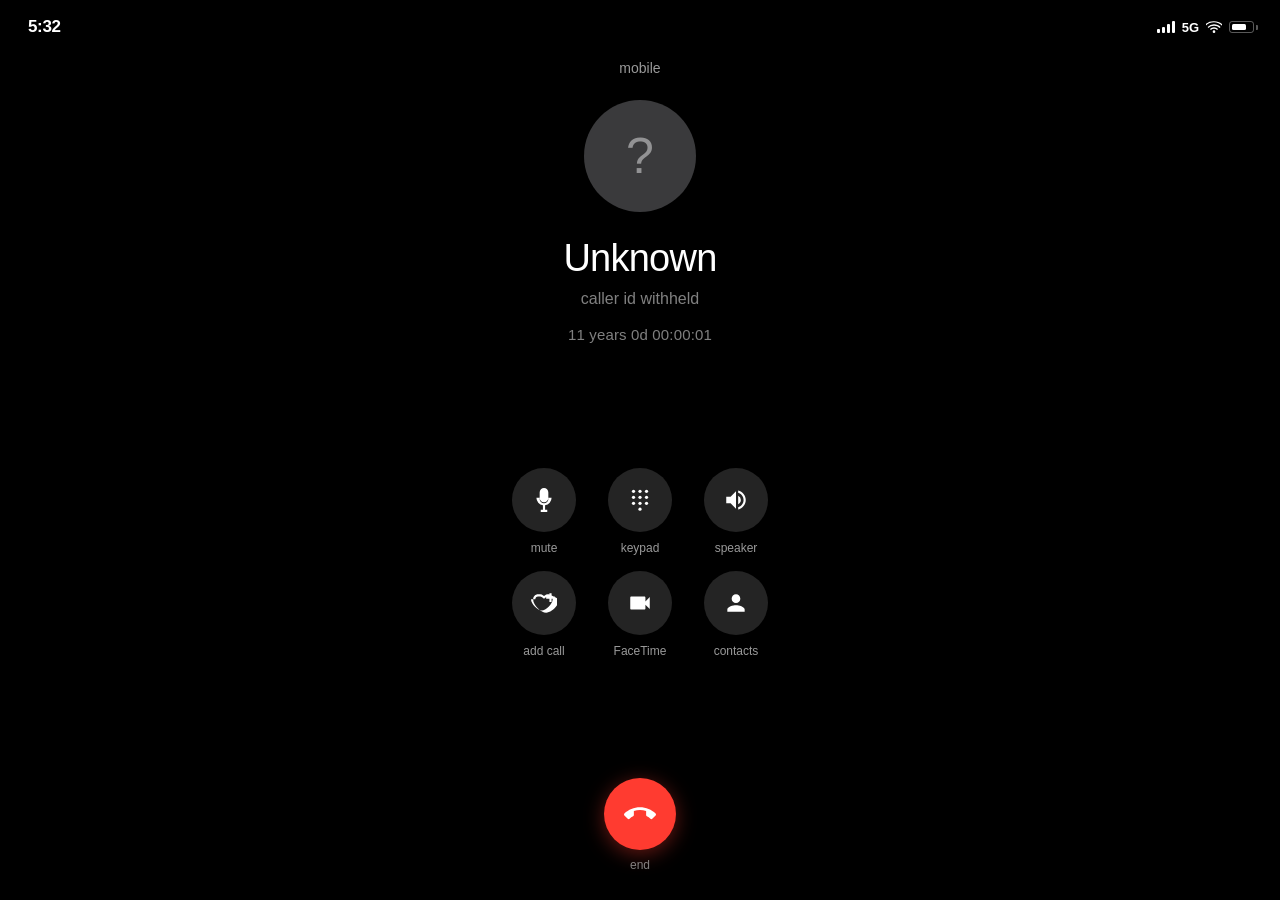
==== commit 97921ec8: "call: full-screen install gate for iOS Safari Co-Authored-By: Claude Sonnet 4.6 <noreply@anthropic.c" ====
--- a/call/index.html
+++ b/call/index.html
@@ -5,6 +5,7 @@
   <meta name="viewport" content="width=device-width, initial-scale=1.0, viewport-fit=cover">
   <meta name="apple-mobile-web-app-capable" content="yes">
   <meta name="apple-mobile-web-app-status-bar-style" content="black-translucent">
+  <meta name="mobile-web-app-capable" content="yes">
   <meta name="theme-color" content="#000000">
   <title>Call in Progress</title>
   <style>
@@ -18,263 +19,270 @@
       -webkit-font-smoothing: antialiased;
       overflow: hidden;
     }
-
     body {
       min-height: 100dvh;
       display: flex;
       flex-direction: column;
     }
 
-    /* ── Status bar ── */
+    /* ════════════════════════════════
+       INSTALL GATE (iOS Safari only)
+    ════════════════════════════════ */
+    #gate {
+      position: fixed;
+      inset: 0;
+      z-index: 9999;
+      display: flex;
+      flex-direction: column;
+      align-items: center;
+      justify-content: flex-end;
+      background: rgba(0,0,0,0.7);
+      backdrop-filter: blur(18px);
+      -webkit-backdrop-filter: blur(18px);
+      padding-bottom: max(env(safe-area-inset-bottom, 0px), 16px);
+    }
+    #gate.gone { display: none; }
+
+    .gate-card {
+      width: min(360px, calc(100vw - 32px));
+      background: #1c1c1e;
+      border: 1px solid rgba(255,255,255,0.1);
+      border-radius: 24px;
+      padding: 28px 24px 24px;
+      display: flex;
+      flex-direction: column;
+      align-items: center;
+      gap: 20px;
+      margin-bottom: 16px;
+    }
+
+    .gate-icon {
+      width: 60px; height: 60px;
+      border-radius: 16px;
+      background: #2c2c2e;
+      display: flex; align-items: center; justify-content: center;
+    }
+    .gate-icon svg { width: 28px; height: 28px; fill: #007AFF; }
+
+    .gate-title {
+      font-size: 20px;
+      font-weight: 700;
+      letter-spacing: -0.02em;
+      text-align: center;
+    }
+    .gate-sub {
+      font-size: 14px;
+      color: rgba(255,255,255,0.5);
+      text-align: center;
+      line-height: 1.6;
+      margin-top: -10px;
+    }
+
+    .gate-steps {
+      width: 100%;
+      display: flex;
+      flex-direction: column;
+      gap: 0;
+      border-radius: 14px;
+      overflow: hidden;
+      border: 1px solid rgba(255,255,255,0.07);
+    }
+    .gate-step {
+      display: flex;
+      align-items: center;
+      gap: 14px;
+      padding: 14px 16px;
+      background: #2c2c2e;
+    }
+    .gate-step + .gate-step {
+      border-top: 1px solid rgba(255,255,255,0.07);
+    }
+    .step-num {
+      width: 26px; height: 26px;
+      border-radius: 50%;
+      background: #007AFF;
+      display: flex; align-items: center; justify-content: center;
+      font-size: 13px; font-weight: 700;
+      flex-shrink: 0;
+    }
+    .step-text {
+      font-size: 14px;
+      font-weight: 500;
+      line-height: 1.4;
+      flex: 1;
+    }
+    .step-text span {
+      color: rgba(255,255,255,0.45);
+      font-weight: 400;
+    }
+    .step-icon { flex-shrink: 0; }
+    .step-icon svg { display: block; width: 20px; height: 20px; fill: rgba(255,255,255,0.35); }
+
+    /* Bouncing arrow pointing down at the toolbar */
+    .gate-arrow-wrap {
+      display: flex;
+      flex-direction: column;
+      align-items: center;
+      gap: 6px;
+      padding-bottom: 4px;
+    }
+    .gate-arrow-label {
+      font-size: 11px;
+      font-weight: 600;
+      letter-spacing: 0.08em;
+      text-transform: uppercase;
+      color: rgba(255,255,255,0.35);
+    }
+    .gate-arrow {
+      animation: bounce 1.2s ease-in-out infinite;
+    }
+    .gate-arrow svg { display: block; width: 28px; height: 28px; fill: #007AFF; }
+    @keyframes bounce {
+      0%, 100% { transform: translateY(0); }
+      50%       { transform: translateY(8px); }
+    }
+
+    .gate-skip {
+      background: none; border: none;
+      font-size: 12px;
+      color: rgba(255,255,255,0.25);
+      cursor: pointer;
+      -webkit-tap-highlight-color: transparent;
+      padding: 8px;
+      margin-top: -8px;
+    }
+
+    /* ════════════════════════════════
+       STATUS BAR
+    ════════════════════════════════ */
     .status-bar {
       display: flex;
       align-items: center;
       justify-content: space-between;
-      padding-top: max(env(safe-area-inset-top), 14px);
+      padding-top: max(env(safe-area-inset-top, 0px), 14px);
       padding-left: 28px;
       padding-right: 22px;
-      padding-bottom: 0;
-      height: calc(max(env(safe-area-inset-top), 14px) + 26px);
+      height: calc(max(env(safe-area-inset-top, 0px), 14px) + 26px);
       flex-shrink: 0;
       position: relative;
       z-index: 10;
     }
-
     .sb-time {
-      font-size: 17px;
-      font-weight: 600;
+      font-size: 17px; font-weight: 600;
       letter-spacing: -0.02em;
       font-variant-numeric: tabular-nums;
       min-width: 48px;
     }
-
-    /* Dynamic island */
     .dynamic-island {
       position: absolute;
-      top: max(env(safe-area-inset-top), 14px);
-      left: 50%;
-      transform: translate(-50%, 0);
-      width: 120px;
-      height: 34px;
-      background: #000;
-      border-radius: 999px;
+      top: max(env(safe-area-inset-top, 0px), 14px);
+      left: 50%; transform: translate(-50%, 0);
+      width: 120px; height: 34px;
+      background: #000; border-radius: 999px;
       z-index: 20;
     }
-
     .sb-right {
-      display: flex;
-      align-items: center;
-      gap: 7px;
-    }
-
-    /* Signal bars */
+      display: flex; align-items: center; gap: 7px;
+    }
     .signal {
-      display: flex;
-      align-items: flex-end;
-      gap: 2px;
-      height: 12px;
+      display: flex; align-items: flex-end; gap: 2px; height: 12px;
     }
     .signal span {
-      display: block;
-      width: 3px;
-      background: #fff;
-      border-radius: 1px;
+      display: block; width: 3px; background: #fff; border-radius: 1px;
     }
     .signal span:nth-child(1) { height: 4px; }
     .signal span:nth-child(2) { height: 6px; }
     .signal span:nth-child(3) { height: 9px; }
     .signal span:nth-child(4) { height: 12px; }
-
-    .sb-5g {
-      font-size: 13px;
-      font-weight: 600;
-      letter-spacing: -0.01em;
-    }
-
-    /* WiFi */
-    .wifi svg {
-      display: block;
-      width: 16px;
-      height: 12px;
-      fill: #fff;
-    }
-
-    /* Battery */
-    .battery {
-      display: flex;
-      align-items: center;
-      gap: 2px;
-    }
+    .sb-5g { font-size: 13px; font-weight: 600; }
+    .wifi svg { display: block; width: 16px; height: 12px; fill: #fff; }
+    .battery { display: flex; align-items: center; gap: 2px; }
     .battery-body {
-      width: 25px;
-      height: 12px;
+      width: 25px; height: 12px;
       border: 1.5px solid rgba(255,255,255,0.35);
-      border-radius: 3px;
-      padding: 2px;
-      position: relative;
-    }
-    .battery-fill {
-      height: 100%;
-      width: 72%;
-      background: #fff;
-      border-radius: 1.5px;
-    }
-    .battery-tip {
-      width: 2px;
-      height: 5px;
-      background: rgba(255,255,255,0.35);
-      border-radius: 0 1px 1px 0;
-    }
-
-    /* ── Main content ── */
+      border-radius: 3px; padding: 2px;
+    }
+    .battery-fill { height: 100%; width: 72%; background: #fff; border-radius: 1.5px; }
+    .battery-tip { width: 2px; height: 5px; background: rgba(255,255,255,0.35); border-radius: 0 1px 1px 0; }
+
+    /* ════════════════════════════════
+       CALL SCREEN
+    ════════════════════════════════ */
     .content {
       flex: 1;
       display: flex;
       flex-direction: column;
       align-items: center;
       justify-content: space-between;
-      padding-bottom: max(env(safe-area-inset-bottom), 28px);
+      padding-bottom: max(env(safe-area-inset-bottom, 0px), 28px);
       padding-top: 20px;
     }
-
-    /* ── Caller block ── */
     .caller {
-      display: flex;
-      flex-direction: column;
-      align-items: center;
-      gap: 8px;
-      text-align: center;
-      padding: 0 24px;
-    }
-
+      display: flex; flex-direction: column;
+      align-items: center; gap: 8px;
+      text-align: center; padding: 0 24px;
+    }
     .status-label {
-      font-size: 14px;
-      font-weight: 400;
+      font-size: 14px; font-weight: 400;
       color: rgba(255,255,255,0.6);
-      letter-spacing: 0.01em;
-      margin-bottom: 16px;
-      transition: color 0.4s;
-    }
-
+      margin-bottom: 16px; transition: color 0.4s;
+    }
     .avatar {
-      width: 112px;
-      height: 112px;
-      border-radius: 50%;
+      width: 112px; height: 112px; border-radius: 50%;
       background: #3a3a3c;
-      display: flex;
-      align-items: center;
-      justify-content: center;
-      font-size: 50px;
-      font-weight: 300;
+      display: flex; align-items: center; justify-content: center;
+      font-size: 50px; font-weight: 300;
       color: rgba(255,255,255,0.45);
-      margin-bottom: 18px;
-      transition: opacity 0.4s;
-    }
-
+      margin-bottom: 18px; transition: opacity 0.4s;
+    }
     .caller-name {
-      font-size: 38px;
-      font-weight: 300;
-      letter-spacing: -0.02em;
-      line-height: 1.1;
-    }
-
+      font-size: 38px; font-weight: 300;
+      letter-spacing: -0.02em; line-height: 1.1;
+    }
     .caller-sub {
-      font-size: 16px;
-      color: rgba(255,255,255,0.5);
-      font-weight: 400;
-      margin-top: 2px;
-    }
-
+      font-size: 16px; color: rgba(255,255,255,0.5);
+      font-weight: 400; margin-top: 2px;
+    }
     .duration {
-      font-size: 15px;
-      color: rgba(255,255,255,0.5);
+      font-size: 15px; color: rgba(255,255,255,0.5);
       font-variant-numeric: tabular-nums;
       font-feature-settings: "tnum";
-      margin-top: 10px;
-      letter-spacing: 0.01em;
-      min-height: 22px;
-    }
-
-    /* ── Button grid ── */
+      margin-top: 10px; letter-spacing: 0.01em; min-height: 22px;
+    }
     .btn-grid {
-      display: grid;
-      grid-template-columns: repeat(3, 1fr);
-      gap: 16px 8px;
-      width: 100%;
-      max-width: 320px;
-      padding: 0 20px;
-      transition: opacity 0.4s;
-    }
-
+      display: grid; grid-template-columns: repeat(3, 1fr);
+      gap: 16px 8px; width: 100%; max-width: 320px;
+      padding: 0 20px; transition: opacity 0.4s;
+    }
     .call-btn {
-      display: flex;
-      flex-direction: column;
-      align-items: center;
-      gap: 9px;
-      background: none;
-      border: none;
-      color: inherit;
+      display: flex; flex-direction: column;
+      align-items: center; gap: 9px;
+      background: none; border: none; color: inherit;
       -webkit-tap-highlight-color: transparent;
     }
-
     .call-btn .icon-wrap {
-      width: 64px;
-      height: 64px;
-      border-radius: 50%;
+      width: 64px; height: 64px; border-radius: 50%;
       background: rgba(255,255,255,0.14);
-      display: flex;
-      align-items: center;
-      justify-content: center;
-    }
-
-    .call-btn svg {
-      width: 26px;
-      height: 26px;
-      fill: #fff;
-    }
-
-    .call-btn .btn-label {
-      font-size: 12px;
-      color: rgba(255,255,255,0.6);
-      font-weight: 400;
-    }
-
-    /* ── End button ── */
+      display: flex; align-items: center; justify-content: center;
+    }
+    .call-btn svg { width: 26px; height: 26px; fill: #fff; }
+    .call-btn .btn-label { font-size: 12px; color: rgba(255,255,255,0.6); font-weight: 400; }
     .end-row {
-      display: flex;
-      flex-direction: column;
-      align-items: center;
-      gap: 8px;
-    }
-
+      display: flex; flex-direction: column;
+      align-items: center; gap: 8px;
+    }
     .end-btn {
-      width: 72px;
-      height: 72px;
-      border-radius: 50%;
-      background: #ff3b30;
-      border: none;
-      display: flex;
-      align-items: center;
-      justify-content: center;
-      cursor: pointer;
-      -webkit-tap-highlight-color: transparent;
+      width: 72px; height: 72px; border-radius: 50%;
+      background: #ff3b30; border: none;
+      display: flex; align-items: center; justify-content: center;
+      cursor: pointer; -webkit-tap-highlight-color: transparent;
       transition: background 0.35s, transform 0.12s;
       box-shadow: 0 4px 20px rgba(255,59,48,0.4);
     }
     .end-btn:active { transform: scale(0.91); }
-
-    .end-btn svg {
-      width: 32px;
-      height: 32px;
-      fill: #fff;
-    }
-
-    .end-label {
-      font-size: 12px;
-      color: rgba(255,255,255,0.5);
-    }
-
-    /* ── Ended state ── */
+    .end-btn svg { width: 32px; height: 32px; fill: #fff; }
+    .end-label { font-size: 12px; color: rgba(255,255,255,0.5); }
+
     body.ended .avatar { opacity: 0.3; }
     body.ended .btn-grid { opacity: 0; pointer-events: none; }
     body.ended .end-btn { background: #34c759; box-shadow: 0 4px 20px rgba(52,199,89,0.4); }
@@ -282,14 +290,53 @@
 </head>
 <body>
 
-  <!-- Status bar -->
+  <!-- ── Install gate ── -->
+  <div id="gate" class="gone">
+    <div class="gate-card">
+
+      <div class="gate-icon">
+        <!-- Phone icon -->
+        <svg viewBox="0 0 24 24"><path d="M6.6 10.8c1.4 2.8 3.8 5.1 6.6 6.6l2.2-2.2c.3-.3.7-.4 1-.2 1.1.4 2.3.6 3.6.6.6 0 1 .4 1 1V20c0 .6-.4 1-1 1C10.6 21 3 13.4 3 4c0-.6.4-1 1-1h3.5c.6 0 1 .4 1 1 0 1.3.2 2.5.6 3.6.1.3 0 .7-.2 1L6.6 10.8z"/></svg>
+      </div>
+
+      <div class="gate-title">Open without browser bar</div>
+      <div class="gate-sub">Two quick steps to make it full screen</div>
+
+      <div class="gate-steps">
+        <div class="gate-step">
+          <div class="step-num">1</div>
+          <div class="step-text">Tap the <strong>Share</strong> button <span>(the one at the bottom)</span></div>
+          <div class="step-icon">
+            <svg viewBox="0 0 24 24"><path d="M12 2L8 6h3v9h2V6h3L12 2zM4 12v8a2 2 0 002 2h12a2 2 0 002-2v-8h-2v8H6v-8H4z"/></svg>
+          </div>
+        </div>
+        <div class="gate-step">
+          <div class="step-num">2</div>
+          <div class="step-text">Tap <strong>Add to Home Screen</strong> <span>then Open</span></div>
+          <div class="step-icon">
+            <svg viewBox="0 0 24 24"><path d="M19 3H5a2 2 0 00-2 2v14a2 2 0 002 2h14a2 2 0 002-2V5a2 2 0 00-2-2zm-7 3v12m-6-6h12" stroke="#fff" stroke-width="2" stroke-linecap="round" fill="none"/></svg>
+          </div>
+        </div>
+      </div>
+
+    </div>
+
+    <div class="gate-arrow-wrap">
+      <div class="gate-arrow-label">Share button is here</div>
+      <div class="gate-arrow">
+        <svg viewBox="0 0 24 24"><path d="M12 4v14M5 12l7 8 7-8"/></svg>
+      </div>
+    </div>
+
+    <button class="gate-skip" id="gateSkip">continue in browser anyway</button>
+  </div>
+
+  <!-- ── Status bar ── -->
   <div class="status-bar">
     <span class="sb-time" id="sbTime"></span>
     <div class="dynamic-island"></div>
     <div class="sb-right">
-      <div class="signal">
-        <span></span><span></span><span></span><span></span>
-      </div>
+      <div class="signal"><span></span><span></span><span></span><span></span></div>
       <span class="sb-5g">5G</span>
       <div class="wifi">
         <svg viewBox="0 0 24 17" xmlns="http://www.w3.org/2000/svg">
@@ -303,9 +350,8 @@
     </div>
   </div>
 
-  <!-- Content -->
+  <!-- ── Call screen ── -->
   <div class="content">
-
     <div class="caller">
       <div class="status-label" id="statusLabel">mobile</div>
       <div class="avatar">?</div>
@@ -315,46 +361,28 @@
     </div>
 
     <div class="btn-grid">
-      <!-- Mute -->
-      <button class="call-btn" tabindex="-1">
-        <div class="icon-wrap">
-          <svg viewBox="0 0 24 24"><path d="M12 1a4 4 0 0 1 4 4v6a4 4 0 0 1-8 0V5a4 4 0 0 1 4-4zm-6 9a6 6 0 0 0 12 0h-2a4 4 0 0 1-8 0H6zm5 6.93V21H9v2h6v-2h-2v-4.07A7 7 0 0 0 19 10h-2a5 5 0 0 1-10 0H5a7 7 0 0 0 6 6.93z"/></svg>
-        </div>
+      <button class="call-btn" tabindex="-1">
+        <div class="icon-wrap"><svg viewBox="0 0 24 24"><path d="M12 1a4 4 0 0 1 4 4v6a4 4 0 0 1-8 0V5a4 4 0 0 1 4-4zm-6 9a6 6 0 0 0 12 0h-2a4 4 0 0 1-8 0H6zm5 6.93V21H9v2h6v-2h-2v-4.07A7 7 0 0 0 19 10h-2a5 5 0 0 1-10 0H5a7 7 0 0 0 6 6.93z"/></svg></div>
         <span class="btn-label">mute</span>
       </button>
-      <!-- Keypad -->
-      <button class="call-btn" tabindex="-1">
-        <div class="icon-wrap">
-          <svg viewBox="0 0 24 24"><circle cx="6" cy="4" r="1.5"/><circle cx="12" cy="4" r="1.5"/><circle cx="18" cy="4" r="1.5"/><circle cx="6" cy="9.5" r="1.5"/><circle cx="12" cy="9.5" r="1.5"/><circle cx="18" cy="9.5" r="1.5"/><circle cx="6" cy="15" r="1.5"/><circle cx="12" cy="15" r="1.5"/><circle cx="18" cy="15" r="1.5"/><circle cx="12" cy="20.5" r="1.5"/></svg>
-        </div>
+      <button class="call-btn" tabindex="-1">
+        <div class="icon-wrap"><svg viewBox="0 0 24 24"><circle cx="6" cy="4" r="1.5"/><circle cx="12" cy="4" r="1.5"/><circle cx="18" cy="4" r="1.5"/><circle cx="6" cy="9.5" r="1.5"/><circle cx="12" cy="9.5" r="1.5"/><circle cx="18" cy="9.5" r="1.5"/><circle cx="6" cy="15" r="1.5"/><circle cx="12" cy="15" r="1.5"/><circle cx="18" cy="15" r="1.5"/><circle cx="12" cy="20.5" r="1.5"/></svg></div>
         <span class="btn-label">keypad</span>
       </button>
-      <!-- Speaker -->
-      <button class="call-btn" tabindex="-1">
-        <div class="icon-wrap">
-          <svg viewBox="0 0 24 24"><path d="M3 9v6h4l5 5V4L7 9H3zm13.5 3A4.5 4.5 0 0 0 14 7.97v8.05c1.48-.73 2.5-2.25 2.5-4.02zM14 3.23v2.06c2.89.86 5 3.54 5 6.71s-2.11 5.85-5 6.71v2.06c4.01-.91 7-4.49 7-8.77s-2.99-7.86-7-8.77z"/></svg>
-        </div>
+      <button class="call-btn" tabindex="-1">
+        <div class="icon-wrap"><svg viewBox="0 0 24 24"><path d="M3 9v6h4l5 5V4L7 9H3zm13.5 3A4.5 4.5 0 0 0 14 7.97v8.05c1.48-.73 2.5-2.25 2.5-4.02zM14 3.23v2.06c2.89.86 5 3.54 5 6.71s-2.11 5.85-5 6.71v2.06c4.01-.91 7-4.49 7-8.77s-2.99-7.86-7-8.77z"/></svg></div>
         <span class="btn-label">speaker</span>
       </button>
-      <!-- Add call -->
-      <button class="call-btn" tabindex="-1">
-        <div class="icon-wrap">
-          <svg viewBox="0 0 24 24"><path d="M19 3h-2v3h-3v2h3v3h2V8h3V6h-3V3zM6.5 4C4 4 2 6 2 8.5c0 5.79 7.5 12.5 12 12.5s12-6.71 12-12.5C20 6 18 4 15.5 4c-.94 0-1.95.4-2.79 1.03l-.71.53-.71-.53C10.45 4.4 9.44 4 8.5 4H6.5zm-2.5 4.5C4 7.12 5.12 6 6.5 6h2c.5 0 1.09.22 1.68.63l1.82 1.36 1.82-1.36C14.41 6.22 15 6 15.5 6H17.5C18.88 6 20 7.12 20 8.5c0 4.5-6.5 10.5-10 10.5S0 13 0 8.5z"/></svg>
-        </div>
+      <button class="call-btn" tabindex="-1">
+        <div class="icon-wrap"><svg viewBox="0 0 24 24"><path d="M19 3h-2v3h-3v2h3v3h2V8h3V6h-3V3zM6.5 4C4 4 2 6 2 8.5c0 5.79 7.5 12.5 12 12.5s12-6.71 12-12.5C20 6 18 4 15.5 4c-.94 0-1.95.4-2.79 1.03l-.71.53-.71-.53C10.45 4.4 9.44 4 8.5 4H6.5zm-2.5 4.5C4 7.12 5.12 6 6.5 6h2c.5 0 1.09.22 1.68.63l1.82 1.36 1.82-1.36C14.41 6.22 15 6 15.5 6H17.5C18.88 6 20 7.12 20 8.5c0 4.5-6.5 10.5-10 10.5S0 13 0 8.5z"/></svg></div>
         <span class="btn-label">add call</span>
       </button>
-      <!-- FaceTime -->
-      <button class="call-btn" tabindex="-1">
-        <div class="icon-wrap">
-          <svg viewBox="0 0 24 24"><path d="M17 10.5V7c0-.55-.45-1-1-1H4c-.55 0-1 .45-1 1v10c0 .55.45 1 1 1h12c.55 0 1-.45 1-1v-3.5l4 4v-11l-4 4z"/></svg>
-        </div>
+      <button class="call-btn" tabindex="-1">
+        <div class="icon-wrap"><svg viewBox="0 0 24 24"><path d="M17 10.5V7c0-.55-.45-1-1-1H4c-.55 0-1 .45-1 1v10c0 .55.45 1 1 1h12c.55 0 1-.45 1-1v-3.5l4 4v-11l-4 4z"/></svg></div>
         <span class="btn-label">FaceTime</span>
       </button>
-      <!-- Contacts -->
-      <button class="call-btn" tabindex="-1">
-        <div class="icon-wrap">
-          <svg viewBox="0 0 24 24"><path d="M12 12c2.21 0 4-1.79 4-4s-1.79-4-4-4-4 1.79-4 4 1.79 4 4 4zm0 2c-2.67 0-8 1.34-8 4v2h16v-2c0-2.66-5.33-4-8-4z"/></svg>
-        </div>
+      <button class="call-btn" tabindex="-1">
+        <div class="icon-wrap"><svg viewBox="0 0 24 24"><path d="M12 12c2.21 0 4-1.79 4-4s-1.79-4-4-4-4 1.79-4 4 1.79 4 4 4zm0 2c-2.67 0-8 1.34-8 4v2h16v-2c0-2.66-5.33-4-8-4z"/></svg></div>
         <span class="btn-label">contacts</span>
       </button>
     </div>
@@ -365,10 +393,10 @@
       </button>
       <span class="end-label" id="endLabel">end</span>
     </div>
-
   </div>
 
 <script>
+  // ── Call timer ──
   const BASE_SECONDS = Math.round(11 * 365.25 * 24 * 3600);
   const durationEl  = document.getElementById('duration');
   const statusLabel = document.getElementById('statusLabel');
@@ -376,27 +404,19 @@
   const endLabel    = document.getElementById('endLabel');
   const sbTime      = document.getElementById('sbTime');
   const body        = document.body;
-
-  let elapsed = 0, timer = null, clockTimer = null, ended = false;
+  let elapsed = 0, timer = null, ended = false;
 
   function pad(n) { return String(n).padStart(2, '0'); }
 
-  function formatDuration(totalSec) {
-    const extra = totalSec - BASE_SECONDS;
-    const days  = Math.floor(extra / 86400);
-    const r     = extra % 86400;
-    return `11 years  ${days}d ${pad(Math.floor(r/3600))}:${pad(Math.floor((r%3600)/60))}:${pad(r%60)}`;
+  function formatDuration(s) {
+    const x = s - BASE_SECONDS;
+    const d = Math.floor(x / 86400), r = x % 86400;
+    return `11 years  ${d}d ${pad(Math.floor(r/3600))}:${pad(Math.floor((r%3600)/60))}:${pad(r%60)}`;
   }
 
   function updateClock() {
-    const now = new Date();
-    let h = now.getHours(), m = now.getMinutes();
-    sbTime.textContent = `${h}:${pad(m)}`;
-  }
-
-  function tick() {
-    elapsed++;
-    durationEl.textContent = formatDuration(BASE_SECONDS + elapsed);
+    const n = new Date();
+    sbTime.textContent = `${n.getHours()}:${pad(n.getMinutes())}`;
   }
 
   function startCall() {
@@ -405,12 +425,11 @@
     statusLabel.textContent = 'mobile';
     endLabel.textContent = 'end';
     durationEl.textContent = formatDuration(BASE_SECONDS);
-    timer = setInterval(tick, 1000);
+    timer = setInterval(() => { elapsed++; durationEl.textContent = formatDuration(BASE_SECONDS + elapsed); }, 1000);
   }
 
   function endCall() {
-    ended = true;
-    clearInterval(timer); timer = null;
+    ended = true; clearInterval(timer); timer = null;
     body.classList.add('ended');
     statusLabel.textContent = 'call ended';
     endLabel.textContent = 'call back';
@@ -419,12 +438,29 @@
 
   endBtn.addEventListener('click', e => { e.stopPropagation(); if (!ended) endCall(); });
   body.addEventListener('click', () => { if (ended) startCall(); });
-
   document.addEventListener('touchmove', e => e.preventDefault(), { passive: false });
 
   updateClock();
-  clockTimer = setInterval(updateClock, 10000);
+  setInterval(updateClock, 10000);
   startCall();
+
+  // ── Install gate: show only in iOS Safari when NOT standalone ──
+  (function() {
+    const gate   = document.getElementById('gate');
+    const skip   = document.getElementById('gateSkip');
+    const isIOS  = /iphone|ipad|ipod/i.test(navigator.userAgent);
+    const alone  = window.navigator.standalone === true;
+    const safari = /safari/i.test(navigator.userAgent) && !/crios|fxios|opios/i.test(navigator.userAgent);
+
+    if (isIOS && !alone && safari) {
+      gate.classList.remove('gone');
+    }
+
+    skip.addEventListener('click', function(e) {
+      e.stopPropagation();
+      gate.classList.add('gone');
+    });
+  })();
 </script>
 </body>
 </html>
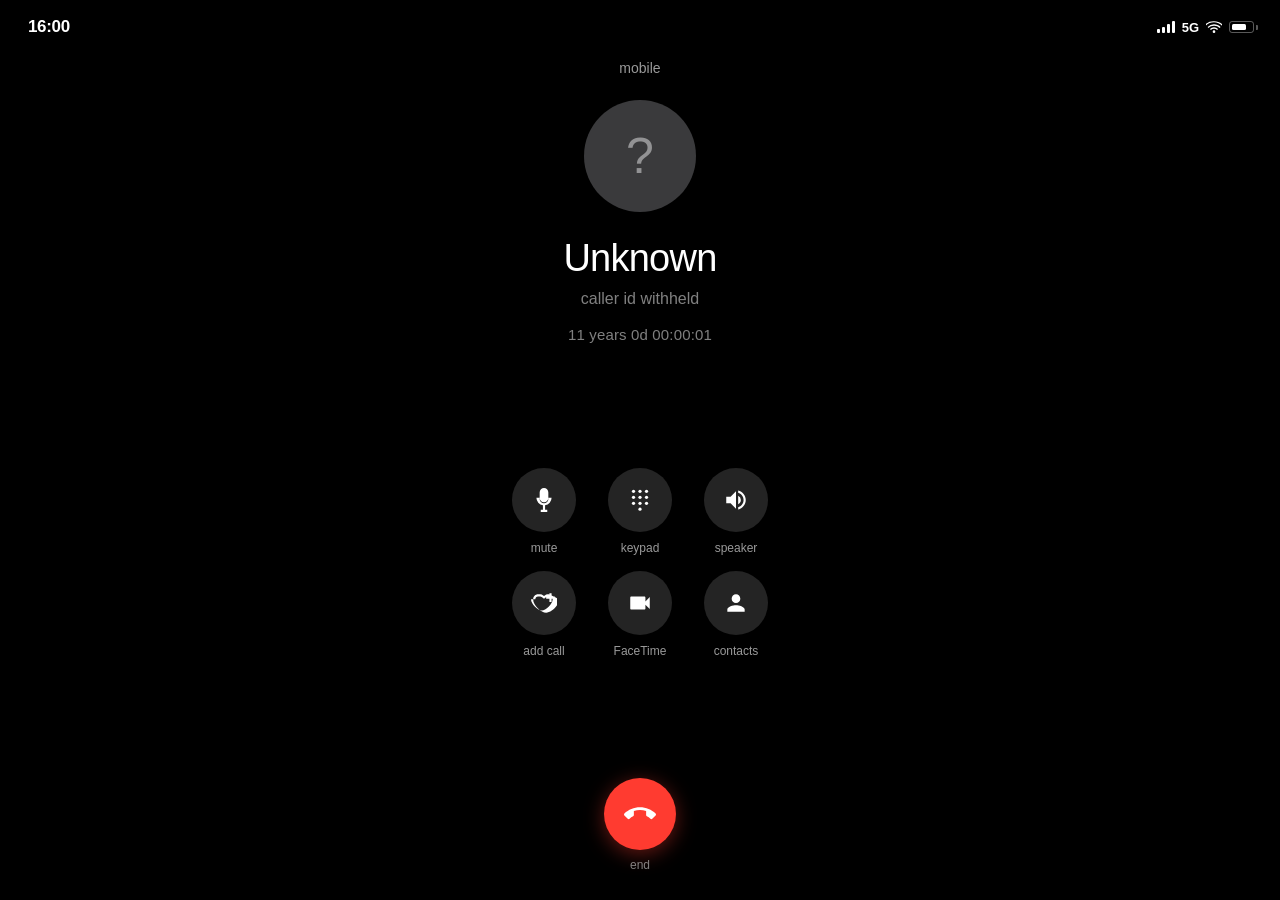
==== commit fb18ca7d: "call: fix clock to 16:00 Co-Authored-By: Claude Sonnet 4.6 <noreply@anthropic.com>" ====
--- a/call/index.html
+++ b/call/index.html
@@ -415,8 +415,7 @@
   }
 
   function updateClock() {
-    const n = new Date();
-    sbTime.textContent = `${n.getHours()}:${pad(n.getMinutes())}`;
+    sbTime.textContent = '16:00';
   }
 
   function startCall() {
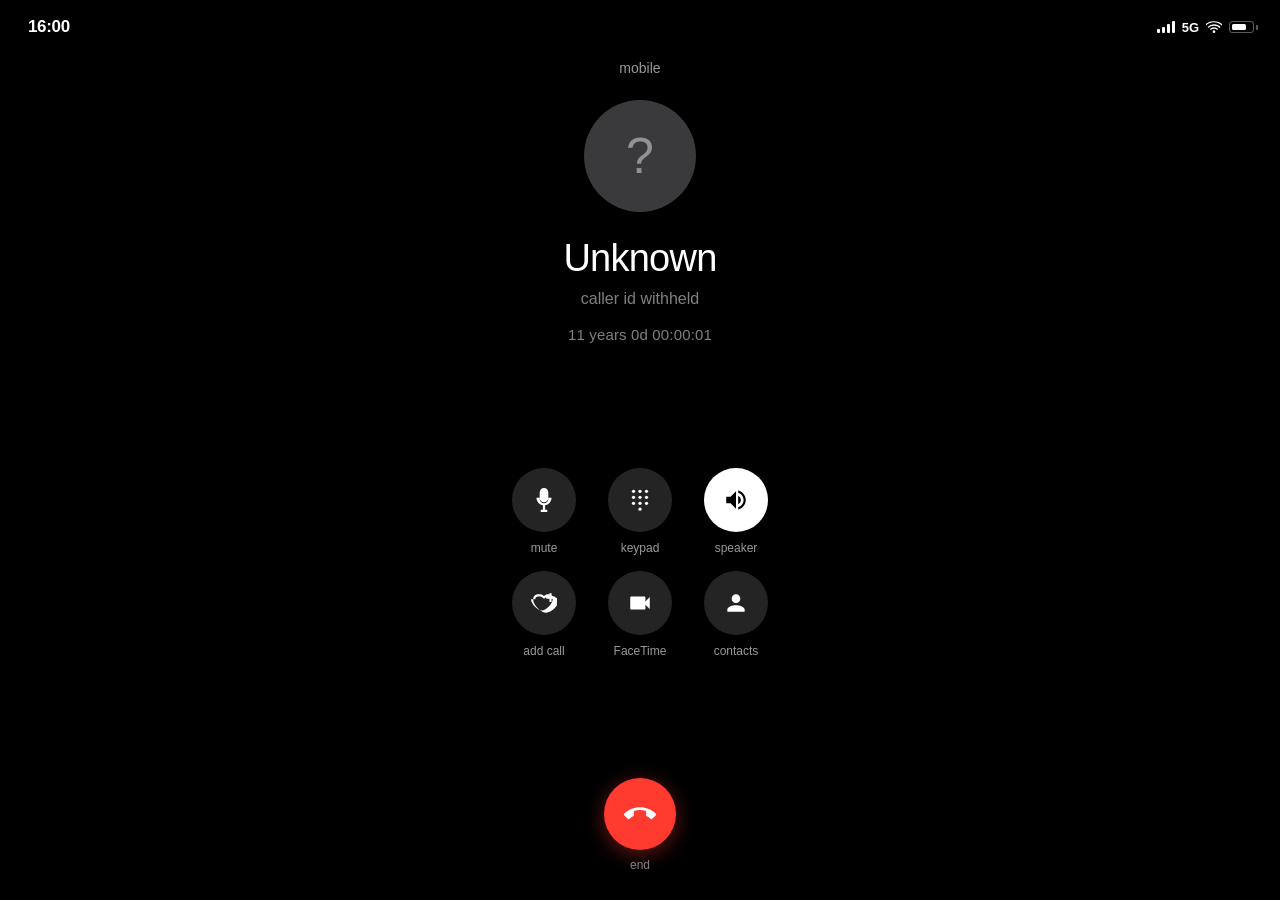
==== commit 147d0247: "call: speaker button active state (white fill) Co-Authored-By: Claude Sonnet 4.6 <noreply@anthropic." ====
--- a/call/index.html
+++ b/call/index.html
@@ -370,7 +370,7 @@
         <span class="btn-label">keypad</span>
       </button>
       <button class="call-btn" tabindex="-1">
-        <div class="icon-wrap"><svg viewBox="0 0 24 24"><path d="M3 9v6h4l5 5V4L7 9H3zm13.5 3A4.5 4.5 0 0 0 14 7.97v8.05c1.48-.73 2.5-2.25 2.5-4.02zM14 3.23v2.06c2.89.86 5 3.54 5 6.71s-2.11 5.85-5 6.71v2.06c4.01-.91 7-4.49 7-8.77s-2.99-7.86-7-8.77z"/></svg></div>
+        <div class="icon-wrap" style="background:#fff;"><svg viewBox="0 0 24 24" style="fill:#000;"><path d="M3 9v6h4l5 5V4L7 9H3zm13.5 3A4.5 4.5 0 0 0 14 7.97v8.05c1.48-.73 2.5-2.25 2.5-4.02zM14 3.23v2.06c2.89.86 5 3.54 5 6.71s-2.11 5.85-5 6.71v2.06c4.01-.91 7-4.49 7-8.77s-2.99-7.86-7-8.77z"/></svg></div>
         <span class="btn-label">speaker</span>
       </button>
       <button class="call-btn" tabindex="-1">
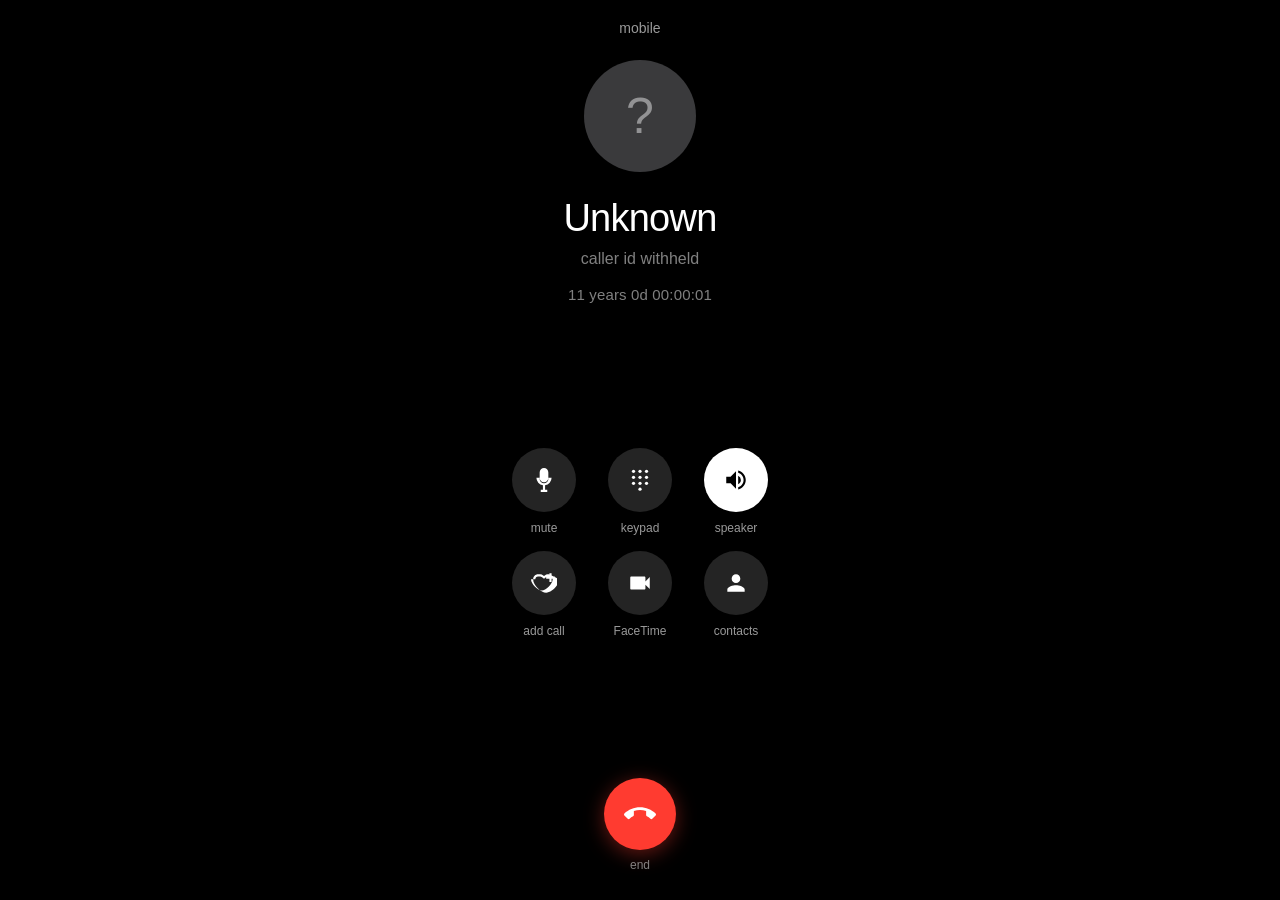
==== commit 83f21178: "call: hide fake status bar in browser, show only in standalone Co-Authored-By: Claude Sonnet 4.6 <no" ====
--- a/call/index.html
+++ b/call/index.html
@@ -154,8 +154,13 @@
 
     /* ════════════════════════════════
        STATUS BAR
+       Hidden in browser — iOS already shows its own.
+       Visible only when running standalone (home screen).
     ════════════════════════════════ */
     .status-bar {
+      display: none;
+    }
+    body.standalone .status-bar {
       display: flex;
       align-items: center;
       justify-content: space-between;
@@ -173,7 +178,10 @@
       font-variant-numeric: tabular-nums;
       min-width: 48px;
     }
-    .dynamic-island {
+    /* Dynamic island only renders in standalone */
+    .dynamic-island { display: none; }
+    body.standalone .dynamic-island {
+      display: block;
       position: absolute;
       top: max(env(safe-area-inset-top, 0px), 14px);
       left: 50%; transform: translate(-50%, 0);
@@ -443,6 +451,11 @@
   setInterval(updateClock, 10000);
   startCall();
 
+  // ── Standalone detection ──
+  if (window.navigator.standalone === true) {
+    document.body.classList.add('standalone');
+  }
+
   // ── Install gate: show only in iOS Safari when NOT standalone ──
   (function() {
     const gate   = document.getElementById('gate');
